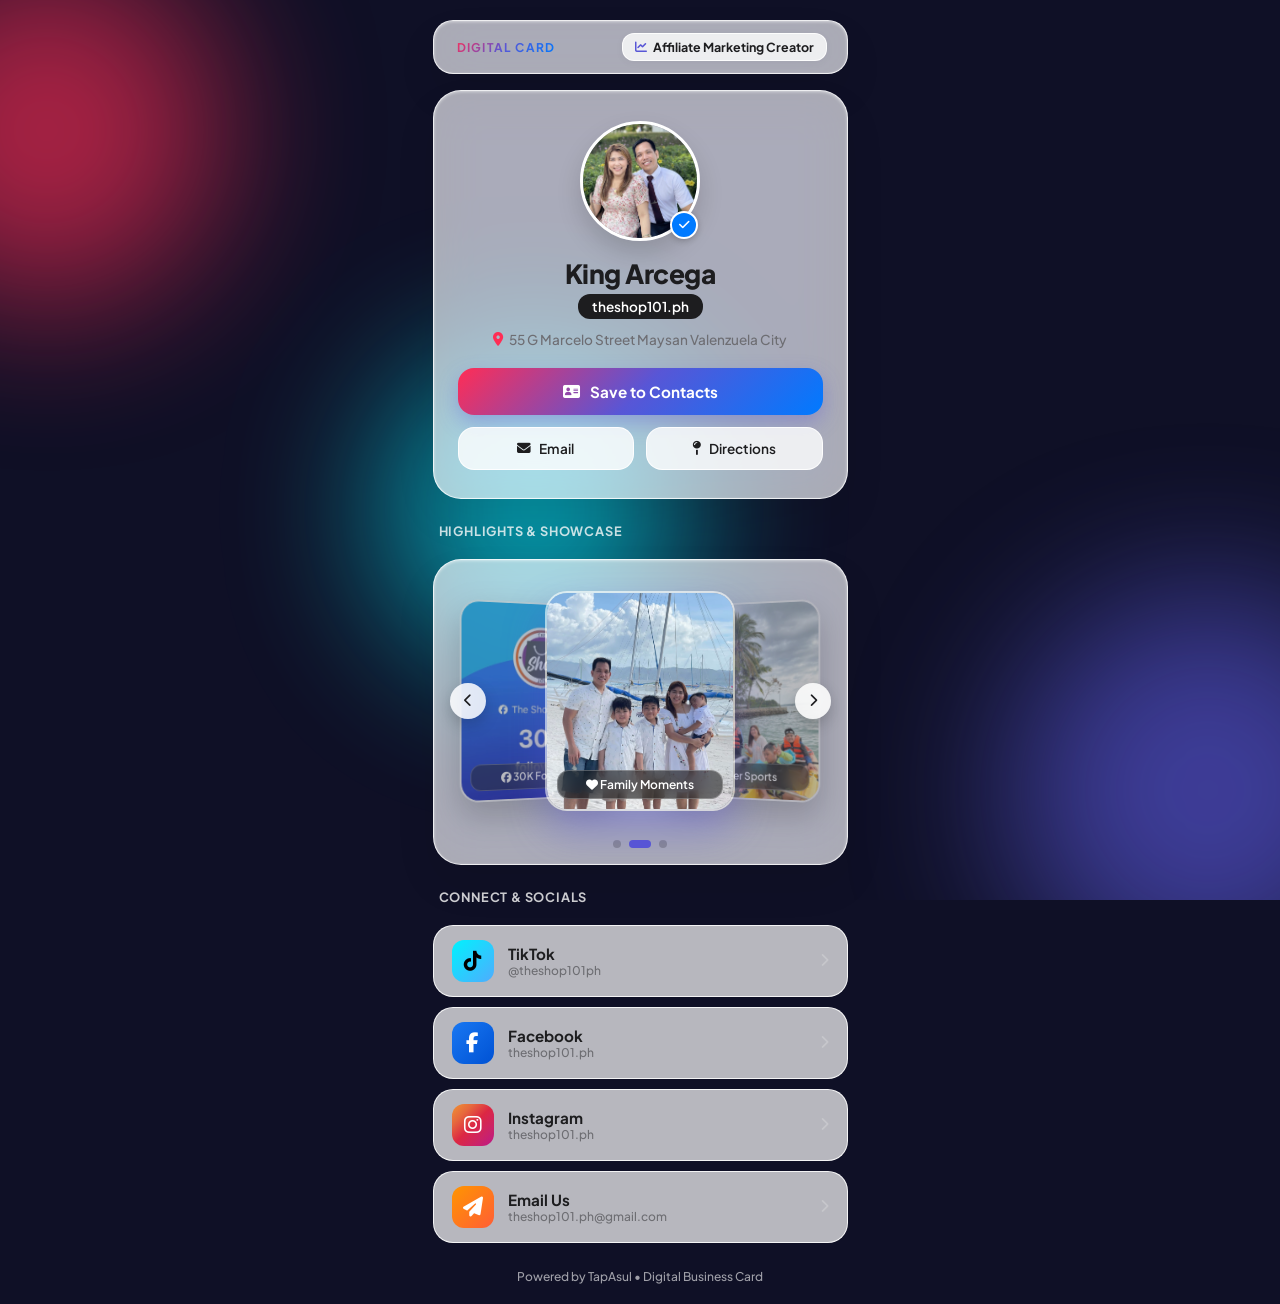
==== Arcega/index.html @ 15905715 "f" ====
<!DOCTYPE html>
<html lang="en">
<head>
    <meta charset="UTF-8">
    <meta name="viewport" content="width=device-width, initial-scale=1.0">
    <title>King Arcega - Digital Business Card</title>
    <link rel="stylesheet" href="https://cdnjs.cloudflare.com/ajax/libs/font-awesome/6.4.0/css/all.min.css">
    <link href="https://fonts.googleapis.com/css2?family=Plus+Jakarta+Sans:wght@300;400;500;600;700;800&display=swap" rel="stylesheet">
    <link rel="stylesheet" href="css/style.css">
</head>
<body>

    <!-- Fluid Gradient Background -->
    <div class="bg-glow">
        <div class="glow-1"></div>
        <div class="glow-2"></div>
        <div class="glow-3"></div>
    </div>

    <!-- Main Mobile Frame Container -->
    <div class="app-container">

        <!-- Header Controls -->
        <div class="glass-card nav-header">
            <span class="nav-tag"><i class="fa-solid fa-sparkles"></i> DIGITAL CARD</span>
            <span class="header-tagline"><i class="fa-solid fa-chart-line"></i> Affiliate Marketing Creator</span>
        </div>

        <!-- Profile Hero Card -->
        <div class="glass-card hero-card">
            <div class="profile-wrapper">
                <img src="images/profile.png" alt="King Arcega Profile" class="profile-img">
                <div class="badge-verified"><i class="fa-solid fa-check"></i></div>
            </div>

            <h1 class="user-name">King Arcega</h1>
            <span class="user-business">theshop101.ph</span>

            <p class="user-location">
                <i class="fa-solid fa-location-dot" style="color: #FF2D55;"></i>
                55 G Marcelo Street Maysan Valenzuela City
            </p>

            <div class="cta-grid">
                <!--
                    REAL link to a real .vcf file (no javascript:, no data: URI).
                    iPhone Safari opens the contact preview; Android downloads the
                    file and opens it in Contacts. Works even with JS disabled.
                -->
                <a id="saveContactBtn" class="btn-primary" href="King_Arcega.vcf">
                    <i class="fa-solid fa-address-card"></i> Save to Contacts
                </a>
                <a href="mailto:theshop101.ph@gmail.com" class="btn-secondary">
                    <i class="fa-solid fa-envelope"></i> Email
                </a>
                <a href="https://maps.google.com/?q=55+G+Marcelo+Street+Maysan+Valenzuela+City" target="_blank" rel="noopener" class="btn-secondary">
                    <i class="fa-solid fa-map-pin"></i> Directions
                </a>
            </div>
        </div>

        <!-- Highlights Section Title -->
        <div class="section-title">Highlights &amp; Showcase</div>

        <!-- 3D Cover Flow / Cover Ring Carousel -->
        <div class="glass-card coverflow-widget">
            <div class="coverflow-stage" id="coverflowStage">
                <div class="coverflow-track" id="coverflowTrack">
                    <!-- Slide 1 -->
                    <div class="coverflow-card" onclick="setCoverSlide(0)">
                        <img src="images/carousel-1.png" alt="30K Facebook Followers">
                        <div class="coverflow-badge">
                            <span><i class="fa-brands fa-facebook"></i> 30K Followers</span>
                        </div>
                    </div>
                    <!-- Slide 2 -->
                    <div class="coverflow-card" onclick="setCoverSlide(1)">
                        <img src="images/carousel-2.png" alt="Family Beach Vacation">
                        <div class="coverflow-badge">
                            <span><i class="fa-solid fa-heart"></i> Family Moments</span>
                        </div>
                    </div>
                    <!-- Slide 3 -->
                    <div class="coverflow-card" onclick="setCoverSlide(2)">
                        <img src="images/carousel-3.png" alt="Water Sports & Outdoor Fun">
                        <div class="coverflow-badge">
                            <span><i class="fa-solid fa-water"></i> Water Sports</span>
                        </div>
                    </div>
                </div>

                <!-- 3D Navigation Controls -->
                <button class="coverflow-btn prev" onclick="prevCoverSlide()">
                    <i class="fa-solid fa-chevron-left"></i>
                </button>
                <button class="coverflow-btn next" onclick="nextCoverSlide()">
                    <i class="fa-solid fa-chevron-right"></i>
                </button>
            </div>

            <!-- Dots Indicator -->
            <div class="coverflow-dots">
                <span class="cover-dot active" onclick="setCoverSlide(0)"></span>
                <span class="cover-dot" onclick="setCoverSlide(1)"></span>
                <span class="cover-dot" onclick="setCoverSlide(2)"></span>
            </div>
        </div>

        <!-- Social Media Section Title -->
        <div class="section-title">Connect &amp; Socials</div>

        <!-- Social Links Widget -->
        <div class="widget-group">

            <!-- TikTok -->
            <a href="https://www.tiktok.com/@theshop101ph?_r=1&_t=ZS-9AtWSfJWu8q" target="_blank" rel="noopener" class="social-link-item">
                <div class="link-left">
                    <div class="link-icon tiktok-bg">
                        <i class="fa-brands fa-tiktok"></i>
                    </div>
                    <div class="link-info">
                        <span class="link-title">TikTok</span>
                        <span class="link-sub">@theshop101ph</span>
                    </div>
                </div>
                <i class="fa-solid fa-chevron-right link-arrow"></i>
            </a>

            <!-- Facebook -->
            <a href="https://www.facebook.com/share/1Cko11JjHw/?mibextid=wwXIfr" target="_blank" rel="noopener" class="social-link-item">
                <div class="link-left">
                    <div class="link-icon fb-bg">
                        <i class="fa-brands fa-facebook-f"></i>
                    </div>
                    <div class="link-info">
                        <span class="link-title">Facebook</span>
                        <span class="link-sub">theshop101.ph</span>
                    </div>
                </div>
                <i class="fa-solid fa-chevron-right link-arrow"></i>
            </a>

            <!-- Instagram -->
            <a href="https://www.instagram.com/theshop101.ph" target="_blank" rel="noopener" class="social-link-item">
                <div class="link-left">
                    <div class="link-icon insta-bg">
                        <i class="fa-brands fa-instagram"></i>
                    </div>
                    <div class="link-info">
                        <span class="link-title">Instagram</span>
                        <span class="link-sub">theshop101.ph</span>
                    </div>
                </div>
                <i class="fa-solid fa-chevron-right link-arrow"></i>
            </a>

            <!-- Email Direct -->
            <a href="mailto:theshop101.ph@gmail.com" class="social-link-item">
                <div class="link-left">
                    <div class="link-icon email-bg">
                        <i class="fa-solid fa-paper-plane"></i>
                    </div>
                    <div class="link-info">
                        <span class="link-title">Email Us</span>
                        <span class="link-sub">theshop101.ph@gmail.com</span>
                    </div>
                </div>
                <i class="fa-solid fa-chevron-right link-arrow"></i>
            </a>

        </div>

        <div class="footer-tag">Powered by TapAsul • Digital Business Card</div>
    </div>

    <!-- ============================================================
         Toast (small message at the bottom of the screen)
         ============================================================ -->
    <div id="cardToast" class="card-toast" role="status" aria-live="polite"></div>

    <!-- ============================================================
         Helper sheet — only shown inside in-app browsers
         (Instagram / Facebook / Messenger / TikTok …) that cannot
         open .vcf files. Shown by js/script.js
         ============================================================ -->
    <div id="contactHelp" class="contact-help" aria-hidden="true">
        <div class="contact-help-backdrop" data-close-sheet></div>
        <div class="contact-help-card" role="dialog" aria-modal="true" aria-labelledby="contactHelpTitle">
            <div class="contact-help-grip"></div>
            <h3 id="contactHelpTitle">Save this contact</h3>
            <p class="contact-help-text">
                You are viewing this page inside an app, and apps like Instagram,
                Facebook or Messenger cannot open contact files. Open the card in
                your phone&rsquo;s browser instead:
            </p>
            <ol class="contact-help-steps">
                <li>Tap the <strong>&#8943;</strong> menu (or <strong>Share</strong> icon) at the top of the screen.</li>
                <li>Choose <strong>Open in browser</strong> &mdash; Safari or Chrome.</li>
                <li>Tap <strong>Save to Contacts</strong> again.</li>
            </ol>
            <button type="button" class="btn-primary contact-help-btn" id="copyContactBtn">
                <i class="fa-solid fa-copy"></i> Copy details instead
            </button>
            <button type="button" class="contact-help-close" data-close-sheet>Close</button>
        </div>
    </div>

    <script src="js/script.js"></script>
</body>
</html>
---- Arcega/css/style.css ----
:root {
    --primary: #5856D6;
    --primary-gradient: linear-gradient(135deg, #FF2D55 0%, #5856D6 50%, #007AFF 100%);
    --glass-bg: rgba(255, 255, 255, 0.65);
    --glass-border: rgba(255, 255, 255, 0.8);
    --glass-shadow: 0 20px 40px rgba(0, 0, 0, 0.08), 0 1px 3px rgba(255, 255, 255, 0.5) inset;
    --text-main: #1D1D1F;
    --text-muted: #6E6E73;
    --card-radius: 28px;
    --widget-radius: 20px;
}

* {
    margin: 0;
    padding: 0;
    box-sizing: border-box;
    font-family: 'Plus Jakarta Sans', -apple-system, BlinkMacSystemFont, "Segoe UI", Roboto, sans-serif;
    -webkit-tap-highlight-color: transparent;
}

body {
    background-color: #0f1026;
    min-height: 100vh;
    display: flex;
    justify-content: center;
    align-items: center;
    padding: 20px 10px;
    overflow-x: hidden;
    position: relative;
}

/* Animated Fluid Mesh Gradient Background */
.bg-glow {
    position: fixed;
    top: 0;
    left: 0;
    width: 100vw;
    height: 100vh;
    z-index: 0;
    overflow: hidden;
}

.glow-1, .glow-2, .glow-3 {
    position: absolute;
    border-radius: 50%;
    filter: blur(80px);
    opacity: 0.65;
    animation: float 12s infinite alternate ease-in-out;
}

.glow-1 {
    width: 350px;
    height: 350px;
    background: #FF2D55;
    top: -5%;
    left: -10%;
}

.glow-2 {
    width: 400px;
    height: 400px;
    background: #5856D6;
    bottom: -10%;
    right: -10%;
    animation-delay: -4s;
}

.glow-3 {
    width: 300px;
    height: 300px;
    background: #00F0FF;
    top: 40%;
    left: 30%;
    animation-delay: -8s;
}

@keyframes float {
    0% { transform: translate(0, 0) scale(1); }
    100% { transform: translate(40px, 50px) scale(1.15); }
}

/* Phone Screen Container */
.app-container {
    width: 100%;
    max-width: 415px;
    position: relative;
    z-index: 10;
    display: flex;
    flex-direction: column;
    gap: 16px;
}

/* Glassmorphism Base */
.glass-card {
    background: var(--glass-bg);
    backdrop-filter: blur(25px) saturate(190%);
    -webkit-backdrop-filter: blur(25px) saturate(190%);
    border: 1px solid var(--glass-border);
    border-radius: var(--card-radius);
    box-shadow: var(--glass-shadow);
    padding: 24px;
    transition: all 0.3s cubic-bezier(0.25, 0.8, 0.25, 1);
}

/* Header Bar */
.nav-header {
    display: flex;
    justify-content: space-between;
    align-items: center;
    padding: 12px 20px;
    border-radius: 20px;
}

.nav-tag {
    font-size: 0.75rem;
    font-weight: 700;
    text-transform: uppercase;
    letter-spacing: 1.2px;
    background: var(--primary-gradient);
    -webkit-background-clip: text;
    -webkit-text-fill-color: transparent;
}

.header-tagline {
    font-size: 0.78rem;
    font-weight: 700;
    color: var(--text-main);
    background: rgba(255, 255, 255, 0.8);
    padding: 5px 12px;
    border-radius: 12px;
    border: 1px solid rgba(255, 255, 255, 0.9);
    display: flex;
    align-items: center;
    gap: 6px;
    box-shadow: 0 2px 8px rgba(0,0,0,0.04);
}

.header-tagline i {
    color: #5856D6;
    font-size: 0.75rem;
}

/* Hero Profile Card */
.hero-card {
    text-align: center;
    position: relative;
    overflow: hidden;
    padding-top: 30px;
    padding-bottom: 28px;
}

.profile-wrapper {
    position: relative;
    width: 120px;
    height: 120px;
    margin: 0 auto 16px auto;
}

.profile-img {
    width: 100%;
    height: 100%;
    border-radius: 50%;
    object-fit: cover;
    border: 3px solid #ffffff;
    box-shadow: 0 12px 25px rgba(0,0,0,0.15);
}

.badge-verified {
    position: absolute;
    bottom: 2px;
    right: 2px;
    background: #007AFF;
    color: white;
    width: 28px;
    height: 28px;
    border-radius: 50%;
    display: flex;
    align-items: center;
    justify-content: center;
    font-size: 0.75rem;
    border: 2px solid white;
    box-shadow: 0 2px 6px rgba(0,0,0,0.2);
}

.user-name {
    font-size: 1.65rem;
    font-weight: 800;
    color: var(--text-main);
    letter-spacing: -0.5px;
    margin-bottom: 4px;
}

.user-business {
    display: inline-block;
    font-size: 0.85rem;
    font-weight: 600;
    color: #ffffff;
    background: #1d1d1f;
    padding: 4px 14px;
    border-radius: 12px;
    margin-bottom: 12px;
}

.user-location {
    font-size: 0.85rem;
    color: var(--text-muted);
    display: flex;
    align-items: center;
    justify-content: center;
    gap: 6px;
    font-weight: 500;
}

/* Action Buttons */
.cta-grid {
    display: grid;
    grid-template-columns: 1fr 1fr;
    gap: 12px;
    margin-top: 20px;
}

.btn-primary {
    grid-column: span 2;
    background: var(--primary-gradient);
    color: white;
    border: none;
    padding: 14px 20px;
    border-radius: 16px;
    font-weight: 700;
    font-size: 0.95rem;
    display: flex;
    align-items: center;
    justify-content: center;
    gap: 10px;
    cursor: pointer;
    box-shadow: 0 8px 20px rgba(88, 86, 214, 0.35);
    transition: all 0.25s ease;
    text-decoration: none;
}

.btn-primary:hover {
    transform: translateY(-2px);
    box-shadow: 0 12px 25px rgba(88, 86, 214, 0.45);
}

.btn-secondary {
    background: rgba(255, 255, 255, 0.8);
    color: var(--text-main);
    border: 1px solid rgba(255, 255, 255, 0.9);
    padding: 12px 16px;
    border-radius: 16px;
    font-weight: 600;
    font-size: 0.85rem;
    display: flex;
    align-items: center;
    justify-content: center;
    gap: 8px;
    cursor: pointer;
    transition: all 0.2s ease;
    text-decoration: none;
}

.btn-secondary:hover {
    background: #ffffff;
    transform: translateY(-1px);
}

/* iOS Section Title */
.section-title {
    font-size: 0.8rem;
    font-weight: 700;
    text-transform: uppercase;
    letter-spacing: 0.8px;
    color: rgba(255, 255, 255, 0.8);
    margin: 8px 4px 4px 6px;
}

/* 3D Cover Ring / Cover Flow Styling */
.coverflow-widget {
    padding: 16px 12px;
    overflow: hidden;
}

.coverflow-stage {
    position: relative;
    height: 250px;
    perspective: 1000px;
    display: flex;
    align-items: center;
    justify-content: center;
}

.coverflow-track {
    position: relative;
    width: 100%;
    height: 100%;
    transform-style: preserve-3d;
    display: flex;
    align-items: center;
    justify-content: center;
}

.coverflow-card {
    position: absolute;
    width: 190px;
    height: 220px;
    border-radius: 22px;
    overflow: hidden;
    box-shadow: 0 15px 35px rgba(0,0,0,0.25);
    transition: all 0.5s cubic-bezier(0.25, 1, 0.5, 1);
    cursor: pointer;
    border: 2px solid rgba(255, 255, 255, 0.6);
}

.coverflow-card img {
    width: 100%;
    height: 100%;
    object-fit: cover;
}

.coverflow-badge {
    position: absolute;
    bottom: 10px;
    left: 10px;
    right: 10px;
    background: rgba(0, 0, 0, 0.5);
    backdrop-filter: blur(8px);
    -webkit-backdrop-filter: blur(8px);
    padding: 6px 10px;
    border-radius: 12px;
    color: white;
    font-size: 0.75rem;
    font-weight: 600;
    text-align: center;
    border: 1px solid rgba(255, 255, 255, 0.25);
}

/* 3D Cover Flow Positions */
.coverflow-card.center {
    transform: translateX(0) translateZ(0) rotateY(0deg);
    z-index: 10;
    opacity: 1;
    filter: brightness(1);
    box-shadow: 0 20px 40px rgba(88, 86, 214, 0.4);
}

.coverflow-card.left {
    transform: translateX(-110px) translateZ(-120px) rotateY(28deg);
    z-index: 5;
    opacity: 0.75;
    filter: brightness(0.75);
}

.coverflow-card.right {
    transform: translateX(110px) translateZ(-120px) rotateY(-28deg);
    z-index: 5;
    opacity: 0.75;
    filter: brightness(0.75);
}

.coverflow-btn {
    position: absolute;
    top: 50%;
    transform: translateY(-50%);
    width: 36px;
    height: 36px;
    border-radius: 50%;
    background: rgba(255, 255, 255, 0.85);
    backdrop-filter: blur(10px);
    border: none;
    color: var(--text-main);
    display: flex;
    align-items: center;
    justify-content: center;
    cursor: pointer;
    box-shadow: 0 6px 15px rgba(0,0,0,0.18);
    transition: all 0.25s ease;
    z-index: 20;
}

.coverflow-btn:hover {
    background: #ffffff;
    transform: translateY(-50%) scale(1.12);
}

.coverflow-btn.prev { left: 4px; }
.coverflow-btn.next { right: 4px; }

.coverflow-dots {
    display: flex;
    justify-content: center;
    gap: 8px;
    margin-top: 14px;
}

.cover-dot {
    width: 8px;
    height: 8px;
    border-radius: 50%;
    background: rgba(0, 0, 0, 0.2);
    cursor: pointer;
    transition: all 0.3s;
}

.cover-dot.active {
    width: 22px;
    border-radius: 10px;
    background: var(--primary);
}

/* Links List Widget */
.widget-group {
    display: flex;
    flex-direction: column;
    gap: 10px;
}

.social-link-item {
    display: flex;
    align-items: center;
    justify-content: space-between;
    padding: 14px 18px;
    border-radius: var(--widget-radius);
    background: rgba(255, 255, 255, 0.7);
    border: 1px solid rgba(255, 255, 255, 0.85);
    text-decoration: none;
    color: var(--text-main);
    transition: all 0.25s cubic-bezier(0.2, 0.8, 0.2, 1);
}

.social-link-item:hover {
    background: rgba(255, 255, 255, 0.92);
    transform: scale(1.02);
    box-shadow: 0 8px 20px rgba(0,0,0,0.06);
}

.link-left {
    display: flex;
    align-items: center;
    gap: 14px;
}

.link-icon {
    width: 42px;
    height: 42px;
    border-radius: 12px;
    display: flex;
    align-items: center;
    justify-content: center;
    font-size: 1.25rem;
    color: white;
}

.tiktok-bg { background: linear-gradient(135deg, #00F2FE 0%, #4FACFE 100%); color: #000; }
.fb-bg { background: linear-gradient(135deg, #1877F2 0%, #0052D4 100%); }
.insta-bg { background: linear-gradient(135deg, #f09433 0%, #e6683c 25%, #dc2743 50%, #cc2366 75%, #bc1888 100%); }
.email-bg { background: linear-gradient(135deg, #FF9500 0%, #FF5E36 100%); }

.link-info {
    display: flex;
    flex-direction: column;
}

.link-title {
    font-weight: 700;
    font-size: 0.95rem;
    color: var(--text-main);
}

.link-sub {
    font-size: 0.75rem;
    color: var(--text-muted);
    font-weight: 500;
}

.link-arrow {
    color: #C7C7CC;
    font-size: 0.85rem;
    transition: transform 0.2s;
}

.social-link-item:hover .link-arrow {
    transform: translateX(3px);
    color: var(--text-main);
}

/* Footer Tag */
.footer-tag {
    text-align: center;
    font-size: 0.75rem;
    color: rgba(255, 255, 255, 0.6);
    margin-top: 10px;
    font-weight: 500;
}

/* ==========================================================================
   SAVE-TO-CONTACTS FIX — toast + in-app-browser helper sheet
   (added with the vCard fix; safe to keep at the end of the file)
   ========================================================================== */

body.no-scroll {
    overflow: hidden;
}

/* Toast */
.card-toast {
    position: fixed;
    left: 50%;
    bottom: calc(24px + env(safe-area-inset-bottom, 0px));
    transform: translate(-50%, 20px);
    max-width: min(360px, calc(100vw - 32px));
    padding: 13px 18px;
    border-radius: 14px;
    background: rgba(29, 29, 31, 0.92);
    color: #fff;
    font-size: 0.82rem;
    font-weight: 500;
    line-height: 1.45;
    text-align: center;
    box-shadow: 0 14px 34px rgba(0, 0, 0, 0.35);
    -webkit-backdrop-filter: blur(12px);
    backdrop-filter: blur(12px);
    opacity: 0;
    visibility: hidden;
    pointer-events: none;
    transition: opacity 0.25s ease, transform 0.25s ease, visibility 0.25s;
    z-index: 9998;
}

.card-toast.is-visible {
    opacity: 1;
    visibility: visible;
    transform: translate(-50%, 0);
}

/* Helper sheet */
.contact-help {
    position: fixed;
    inset: 0;
    z-index: 9999;
    display: flex;
    align-items: flex-end;
    justify-content: center;
    opacity: 0;
    visibility: hidden;
    transition: opacity 0.25s ease, visibility 0.25s;
}

.contact-help.is-open {
    opacity: 1;
    visibility: visible;
}

.contact-help-backdrop {
    position: absolute;
    inset: 0;
    background: rgba(15, 16, 38, 0.55);
    -webkit-backdrop-filter: blur(4px);
    backdrop-filter: blur(4px);
}

.contact-help-card {
    position: relative;
    width: 100%;
    max-width: 415px;
    max-height: calc(100vh - 24px);
    max-height: calc(100dvh - 24px);
    overflow-y: auto;
    -webkit-overflow-scrolling: touch;
    margin: 0 10px calc(10px + env(safe-area-inset-bottom, 0px));
    padding: 14px 22px 22px;
    border-radius: var(--card-radius);
    background: rgba(255, 255, 255, 0.97);
    border: 1px solid var(--glass-border);
    box-shadow: 0 -10px 40px rgba(0, 0, 0, 0.22);
    transform: translateY(24px);
    transition: transform 0.28s cubic-bezier(0.22, 1, 0.36, 1);
}

.contact-help.is-open .contact-help-card {
    transform: translateY(0);
}

.contact-help-grip {
    width: 42px;
    height: 5px;
    border-radius: 99px;
    background: #D9D9DE;
    margin: 0 auto 16px;
}

.contact-help-card h3 {
    font-size: 1.08rem;
    font-weight: 800;
    color: var(--text-main);
    margin-bottom: 8px;
    letter-spacing: -0.2px;
}

.contact-help-text {
    font-size: 0.86rem;
    line-height: 1.55;
    color: var(--text-muted);
    margin-bottom: 14px;
}

.contact-help-steps {
    margin: 0 0 18px 18px;
    padding: 0;
    font-size: 0.86rem;
    line-height: 1.6;
    color: var(--text-main);
}

.contact-help-steps li {
    margin-bottom: 6px;
    padding-left: 2px;
}

.contact-help-btn {
    width: 100%;
    position: static;
    font-size: 0.9rem;
}

.contact-help-close {
    width: 100%;
    margin-top: 10px;
    padding: 11px;
    border: none;
    border-radius: 14px;
    background: transparent;
    color: var(--text-muted);
    font-family: inherit;
    font-size: 0.85rem;
    font-weight: 600;
    cursor: pointer;
}
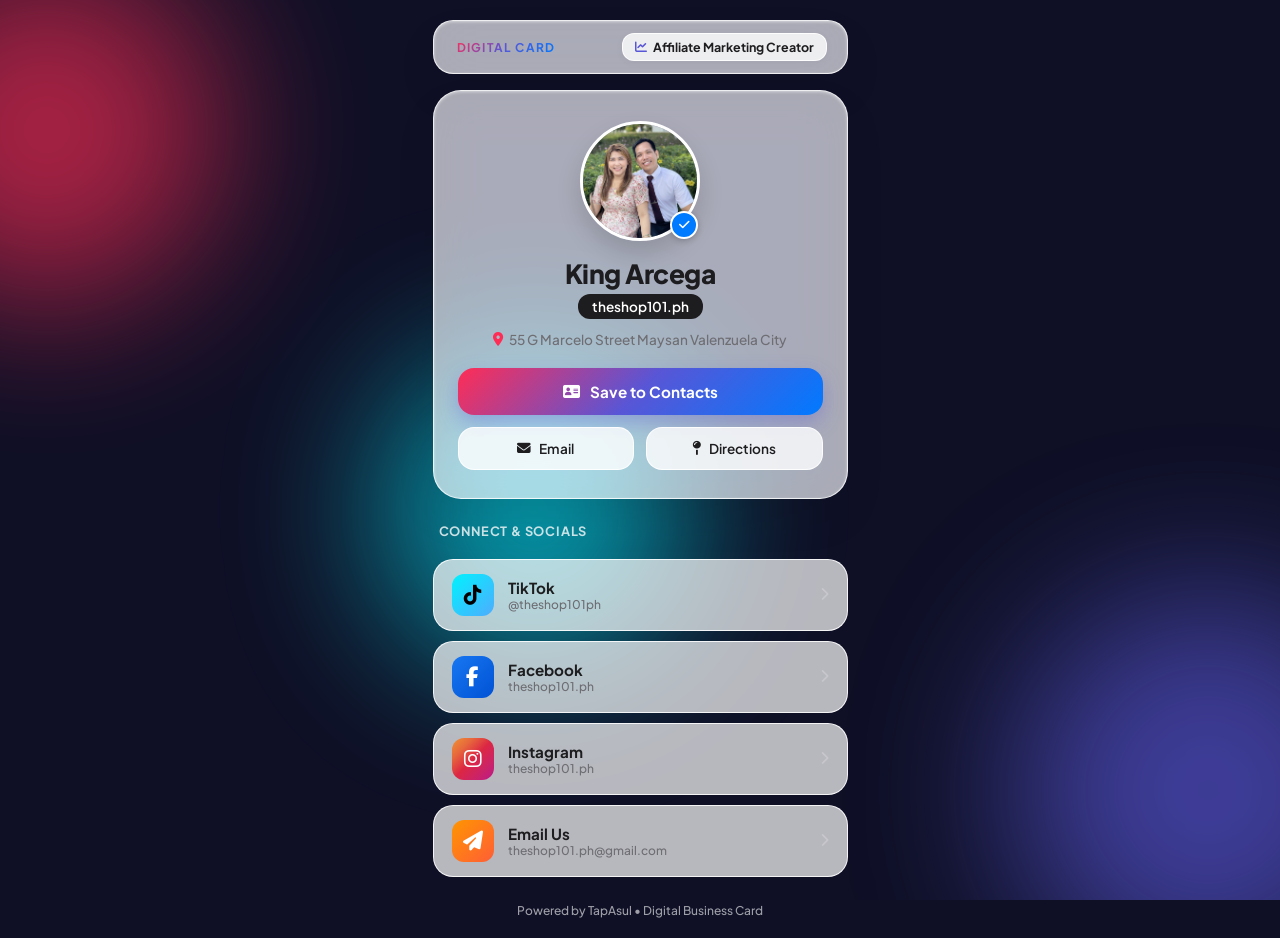
==== commit c43be618: "f" ====
--- a/Arcega/index.html
+++ b/Arcega/index.html
@@ -56,53 +56,6 @@
                 <a href="https://maps.google.com/?q=55+G+Marcelo+Street+Maysan+Valenzuela+City" target="_blank" rel="noopener" class="btn-secondary">
                     <i class="fa-solid fa-map-pin"></i> Directions
                 </a>
-            </div>
-        </div>
-
-        <!-- Highlights Section Title -->
-        <div class="section-title">Highlights &amp; Showcase</div>
-
-        <!-- 3D Cover Flow / Cover Ring Carousel -->
-        <div class="glass-card coverflow-widget">
-            <div class="coverflow-stage" id="coverflowStage">
-                <div class="coverflow-track" id="coverflowTrack">
-                    <!-- Slide 1 -->
-                    <div class="coverflow-card" onclick="setCoverSlide(0)">
-                        <img src="images/carousel-1.png" alt="30K Facebook Followers">
-                        <div class="coverflow-badge">
-                            <span><i class="fa-brands fa-facebook"></i> 30K Followers</span>
-                        </div>
-                    </div>
-                    <!-- Slide 2 -->
-                    <div class="coverflow-card" onclick="setCoverSlide(1)">
-                        <img src="images/carousel-2.png" alt="Family Beach Vacation">
-                        <div class="coverflow-badge">
-                            <span><i class="fa-solid fa-heart"></i> Family Moments</span>
-                        </div>
-                    </div>
-                    <!-- Slide 3 -->
-                    <div class="coverflow-card" onclick="setCoverSlide(2)">
-                        <img src="images/carousel-3.png" alt="Water Sports & Outdoor Fun">
-                        <div class="coverflow-badge">
-                            <span><i class="fa-solid fa-water"></i> Water Sports</span>
-                        </div>
-                    </div>
-                </div>
-
-                <!-- 3D Navigation Controls -->
-                <button class="coverflow-btn prev" onclick="prevCoverSlide()">
-                    <i class="fa-solid fa-chevron-left"></i>
-                </button>
-                <button class="coverflow-btn next" onclick="nextCoverSlide()">
-                    <i class="fa-solid fa-chevron-right"></i>
-                </button>
-            </div>
-
-            <!-- Dots Indicator -->
-            <div class="coverflow-dots">
-                <span class="cover-dot active" onclick="setCoverSlide(0)"></span>
-                <span class="cover-dot" onclick="setCoverSlide(1)"></span>
-                <span class="cover-dot" onclick="setCoverSlide(2)"></span>
             </div>
         </div>
 
